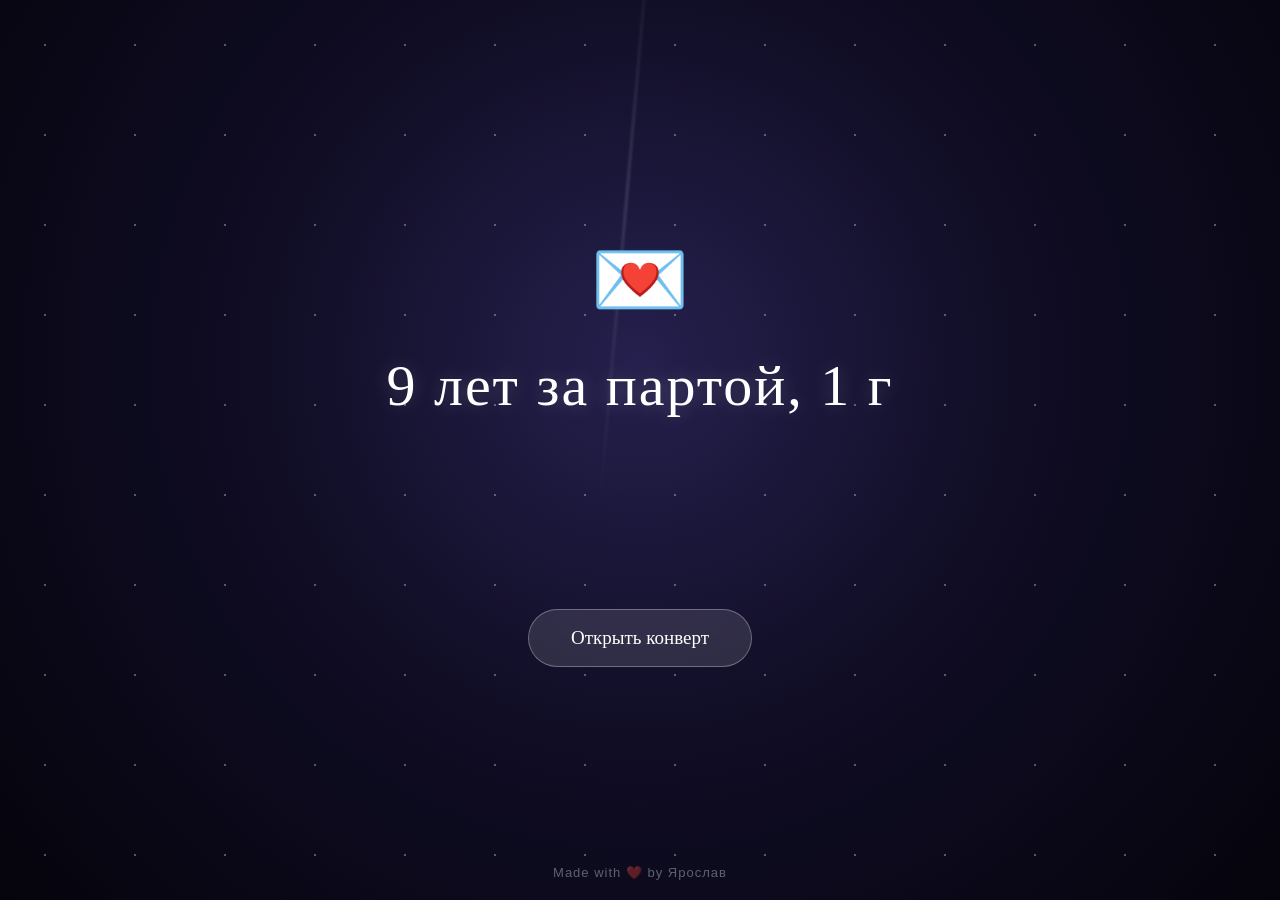
==== index.html @ 8a8424ed "Add files via upload" ====
<!DOCTYPE html>
<html lang="ru">

<head>

    <meta charset="UTF-8">

    <meta name="viewport"
          content="width=device-width, initial-scale=1.0">

    <title>9 лет за партой, 1 год в сердце ❤️</title>

    <link rel="stylesheet" href="style.css">

</head>


<body>

<audio id="music-1"></audio>
<audio id="music-2"></audio>



    <!-- ================================= -->
    <!-- СЦЕНА 1 — ВСТУПЛЕНИЕ -->
    <!-- ================================= -->

    <section
        id="scene-intro"
        class="scene scene-intro"
    >

        <div class="sky"></div>

        <div class="light-ray"></div>

        <div class="stars"></div>


        <div class="intro-content">

            <div class="envelope">
                💌
            </div>

            <h1 id="intro-title"></h1>

            <p id="intro-text"></p>

            <button
                id="open-button"
                class="main-button"
            >
                Открыть конверт
            </button>

        </div>


        <div class="signature">
            Made with ❤️ by Ярослав
        </div>

    </section>



    <!-- ================================= -->
    <!-- СЦЕНА 2 — ШКОЛА -->
    <!-- ================================= -->

    <section
        id="scene-school"
        class="scene scene-school hidden"
    >


        <!-- Школьные колокольчики -->

<div class="bell bell-1">
    🔔
</div>

<div class="bell bell-2">
    🔔
</div>

<div class="bell bell-3">
    🔔
</div>

<div class="bell bell-4">
    🔔
</div>


        <!-- Заголовок -->

        <div class="school-header">

            <div class="chapter">
                ГЛАВА 1
            </div>

            <h2>
                9 лет. Школьный вальс
            </h2>

            <p>
                Иногда самые важные истории
                начинаются совсем незаметно...
            </p>

        </div>


        <!-- Школьные иконки -->

        <div class="school-icons">

            <span class="school-icon">🏫</span>
            <span class="school-icon">🏫</span>
            <span class="school-icon">🏫</span>
            <span class="school-icon">🏫</span>
            <span class="school-icon">🏫</span>
            <span class="school-icon">🏫</span>
            <span class="school-icon">🏫</span>
            <span class="school-icon">🏫</span>
            <span class="school-icon">🏫</span>
            <span class="school-icon">🏫</span>

        </div>


        <!-- Карточка воспоминания -->

        <div class="memory-card">


            <!-- Заглушка фотографии -->

            <div class="photo-frame">

    <div class="photo-container">

        <!--
            Пока здесь тестовая картинка.
            Позже заменим её на вашу фотографию.
        -->

        <img
            id="school-photo"
            src="images/class.jpg"
            alt="Наше школьное фото"
        >

        <!-- Мягкая подсветка лица -->

        <div
            id="face-light"
            class="face-light"
        ></div>

        <!-- Затемнение краёв -->

        <div class="photo-vignette"></div>

    </div>

</div>


            <!-- Текст -->

            <div class="memory-text">

                <h3>
                    Наш школьный мир ❤️
                </h3>

                <p id="school-text"></p>

            </div>


        </div>


        <!-- Подсказка -->

        <div
            id="school-hint"
            class="school-hint"
        >

            Наведи курсор на 🏫

        </div>


        <!-- Кнопка -->

        <button
            id="school-next"
            class="school-button"
        >

            Продолжить →

        </button>


    </section>

<!-- ================================= -->
<!-- СЦЕНА 3 — РАССТОЯНИЕ -->
<!-- ================================= -->

<section
    id="scene-distance"
    class="scene scene-distance hidden"
>

    <!-- Звёздное небо -->

    <div class="distance-stars"></div>


    <!-- Заголовок -->

    <div class="distance-header">

        <div class="chapter">
            ГЛАВА 2
        </div>

        <h2>
            Расстояние
        </h2>

        <p>
            Иногда между двумя людьми —
            сотни километров.
        </p>

    </div>


    <!-- Карта -->

    <div
        id="distance-map"
        class="distance-map"
    >


        <!-- Линия между городами -->

        <div
            id="distance-line"
            class="distance-line"
        ></div>


        <!-- Сердце -->

        <div
            id="travel-heart"
            class="travel-heart"
        >
            ❤️
        </div>


        <!-- Город 1 -->

        <div
            id="city-kamensk"
            class="city-point city-one"
        >

            <div class="point">
                📍
            </div>

            <div class="city-name">
                Каменск-Уральский
            </div>

            <div class="city-label">
                Здесь я
            </div>

        </div>


        <!-- Город 2 -->

        <div
            id="city-ekb"
            class="city-point city-two"
        >

            <div class="point">
                📍
            </div>

            <div class="city-name">
                Екатеринбург
            </div>

            <div class="city-label">
                Здесь ты
            </div>

        </div>


        <!-- Подсказка -->

        <div
            id="distance-hint"
            class="distance-hint"
        >

            Проведи пальцем от меня к тебе ❤️

        </div>


    </div>


    <!-- Сообщение -->

    <div
        id="distance-message"
        class="distance-message"
    >

        <h3>
            Расстояние — это не пропасть.
        </h3>

        <p>
            Ты уехала в Екатеринбург,
            а я остался в Каменске.
            Между нами появились километры,
            но не появилось расстояния между сердцами.
        </p>

        <p>
            Ты уехала, а моё сердце
            осталось с тобой. ❤️
        </p>

    </div>


    <!-- Кнопка -->

    <button
        id="distance-next"
        class="distance-button"
    >

        Дальше →

    </button>


</section>
<!-- ================================= -->
<!-- СЦЕНА 4 — 1 ГОД СЧАСТЬЯ -->
<!-- ================================= -->

<section
    id="scene-year"
    class="scene scene-year hidden"
>

    <!-- Лепестки -->

    <div class="petals">

        <span>🌸</span>
        <span>🌸</span>
        <span>🌸</span>
        <span>🌸</span>
        <span>🌸</span>
        <span>🌸</span>
        <span>🌸</span>
        <span>🌸</span>
        <span>🌸</span>
        <span>🌸</span>

    </div>


    <!-- Заголовок -->

    <div class="year-header">

        <div class="chapter">
            ГЛАВА 3
        </div>

        <h2>
            1 год счастья
        </h2>

        <p>
            А теперь самое главное...
        </p>

    </div>


    <!-- Счётчик -->

    <div class="counter-container">

        <div
            id="day-counter"
            class="day-counter"
        >
            0
        </div>

        <div class="counter-label">
            дней вместе ❤️
        </div>

    </div>


    <!-- Карточка -->

    <div class="year-card">


        <!-- Фотография -->

        <div class="year-photo">

            <img
                id="year-photo"
                src="images/year.jpg"
                alt="Наше самое счастливое фото"
            >

            <div class="year-photo-glow"></div>

        </div>


        <!-- Текст -->

        <div class="year-text">

            <h3>
                Целых 365 дней ❤️
            </h3>

            <p id="year-message"></p>

        </div>

    </div>


    <!-- Видео -->

    <div
        id="video-container"
        class="video-container"
    >

        <video
            id="year-video"
            controls
            playsinline
        >

            <source
                src="images/video.mp4"
                type="video/mp4"
            >

            Твой браузер не поддерживает видео.

        </video>

        <p>
            Маленькое сообщение от меня ❤️
        </p>

    </div>


    <!-- Кнопка -->

    <button
        id="year-next"
        class="year-button"
    >

        У меня есть ещё кое-что... →

    </button>


</section>
<!-- ================================= -->
<!-- ФИНАЛ — БОЛЬШОЕ СЕРДЦЕ -->
<!-- ================================= -->

<section
    id="scene-final"
    class="scene scene-final hidden"
>

    <!-- Звёзды -->

    <div class="final-stars"></div>


    <!-- Маленькая точка -->

    <div
        id="heart-start"
        class="heart-start"
    ></div>


    <!-- Область сердца -->

    <div
        id="heart-container"
        class="heart-container"
    >

        <svg
            id="heart-svg"
            class="heart-svg"
            viewBox="0 0 500 450"
        >

            <!-- Контур -->

            <path
                id="heart-outline"
                d="M250 400
                   C220 370 70 270 70 150
                   C70 70 160 35 250 130
                   C340 35 430 70 430 150
                   C430 270 280 370 250 400 Z"
            />

            <!-- Заполнение -->

            <path
                id="heart-fill"
                d="M250 400
                   C220 370 70 270 70 150
                   C70 70 160 35 250 130
                   C340 35 430 70 430 150
                   C430 270 280 370 250 400 Z"
            />

        </svg>


        <!-- Блик -->

        <div class="heart-shine"></div>
        <div class="heart-final-glow"></div>

    </div>


    <!-- Частицы -->

    <div
        id="heart-particles"
        class="heart-particles"
    ></div>


    <!-- Финальный текст -->

    <div
        id="final-message"
        class="final-message"
    >

        <div class="final-years">

            9 лет в классе + 1 год в сердце

        </div>


        <h1>
            = 10 лет нашей истории
        </h1>


        <p>

            Но это только начало.

            <br><br>

            Ты — единственная,
            для кого я готов
            создавать целые миры.

        </p>


        <div class="final-love">

            С днём годовщины,
            моя девочка! ❤️

        </div>


        <p>

            Я очень сильно тебя люблю.
            <br>
            Скучаю.
            <br>
            И скоро мы будем вместе.
            <br>
            Навсегда.

        </p>


        <div class="final-signature">

            Твой Ярослав ❤️

        </div>

    </div>


    <!-- Секретная кнопка -->

    <button
        id="secret-button"
        class="secret-button"
    >

        Нажми на меня,
        если тоже скучаешь

    </button>


    <!-- Made with -->

    <div class="made-with">

        Made with ❤️ by Ярослав

    </div>
<!-- ================================= -->
<!-- СЕКРЕТНОЕ ОКНО -->
<!-- ================================= -->

<div
    id="secret-modal"
    class="secret-modal"
>

    <div class="secret-overlay"></div>


    <div class="secret-window">

        <!-- Кнопка закрытия -->

        <button
            id="secret-close"
            class="secret-close"
        >
            ×
        </button>


        <!-- Маленькое сердечко -->

        <div class="secret-heart">
            ❤️
        </div>


        <!-- Заголовок -->

        <h2>
            Ты действительно скучаешь? ❤️
        </h2>


        <!-- Текст -->

        <p>

            Я знаю, что иногда тяжело.

            <br><br>

            Но посмотри, сколько мы уже прошли.

            <br><br>

            Эта открытка — моё маленькое
            обещание тебе.

            <br><br>

            Где бы ты ни была,
            я всегда найду способ сказать тебе:

            <br>

            <strong>
                «Я тебя люблю».
            </strong>

        </p>


        <!-- QR -->

        <div class="qr-container">

            <div class="qr-placeholder">

                ❤️

                <span>
                    Здесь будет QR-код
                </span>

            </div>

        </div>


        <p class="qr-text">

            Наведи камеру на QR-код,
            и я буду рядом ❤️

        </p>


        <!-- Закрытие -->

        <button
            id="secret-close-bottom"
            class="secret-bottom-button"
        >

            Я тоже скучаю ❤️

        </button>

    </div>

</div>
</section>
<!-- ================================= -->
<!-- СЦЕНА — НАШ ГОД -->
<!-- ================================= -->

<section
    id="scene-memories"
    class="scene scene-memories hidden"
>


    <!-- Заголовок -->

    <div class="memories-header">

        <div class="chapter">
            НАША ИСТОРИЯ
        </div>

        <h2>
            12 месяцев вместе ❤️
        </h2>

        <p>
            Нажми на месяц,
            чтобы вспомнить его
        </p>

    </div>


    <!-- Месяцы -->

    <div
        id="months-grid"
        class="months-grid"
    >

        <button
            class="month-button"
            data-month="january"
        >
            Январь
        </button>

        <button
            class="month-button"
            data-month="february"
        >
            Февраль
        </button>

        <button
            class="month-button"
            data-month="march"
        >
            Март
        </button>

        <button
            class="month-button"
            data-month="april"
        >
            Апрель
        </button>

        <button
            class="month-button"
            data-month="may"
        >
            Май
        </button>

        <button
            class="month-button"
            data-month="june"
        >
            Июнь
        </button>

        <button
            class="month-button"
            data-month="july"
        >
            Июль
        </button>

        <button
            class="month-button"
            data-month="august"
        >
            Август
        </button>

        <button
            class="month-button"
            data-month="september"
        >
            Сентябрь
        </button>

        <button
            class="month-button"
            data-month="october"
        >
            Октябрь
        </button>

        <button
            class="month-button"
            data-month="november"
        >
            Ноябрь
        </button>

        <button
            class="month-button"
            data-month="december"
        >
            Декабрь
        </button>

    </div>


    <!-- Галерея -->

    <div
        id="memory-gallery"
        class="memory-gallery"
    >

        <div
            id="gallery-title"
            class="gallery-title"
        ></div>


        <div
            id="gallery-photos"
            class="gallery-photos"
        ></div>

    </div>


    <!-- Кнопка дальше -->

    <button
        id="memories-next"
        class="memories-next"
    >

        Я всё вспомнила ❤️ →

    </button>


</section>
<!-- ================================= -->
<!-- ПОЛНОЭКРАННЫЙ ПРОСМОТР ФОТО -->
<!-- ================================= -->

<div id="photo-modal" class="photo-modal">

    <div class="photo-modal-overlay"></div>

    <button
        id="photo-close"
        class="photo-close"
    >
        ×
    </button>

    <button
        id="photo-prev"
        class="photo-arrow photo-prev"
    >
        ‹
    </button>

    <div class="photo-viewer">

        <img
            id="modal-photo"
            src=""
            alt="Воспоминание"
        >

        <div
            id="photo-counter"
            class="photo-counter"
        >
        </div>

    </div>

    <button
        id="photo-next"
        class="photo-arrow photo-next"
    >
        ›
    </button>

</div>
<audio id="music-1" preload="auto"></audio>
<audio id="music-2" preload="auto"></audio>

<script src="script.js"></script>

</body>

</html>
---- style.css ----
/* =========================================
   ОСНОВНЫЕ НАСТРОЙКИ
========================================= */

* {
    margin: 0;
    padding: 0;
    box-sizing: border-box;
}


html,
body {
    width: 100%;
    height: 100%;
}


body {

    overflow: hidden;

    font-family:
        Georgia,
        "Times New Roman",
        serif;
}


/* =========================================
   ОБЩАЯ СЦЕНА
========================================= */

.scene {

    width: 100vw;
    height: 100vh;

    position: relative;

    overflow: hidden;
}


/* =========================================
   СКРЫТАЯ СЦЕНА
========================================= */

.hidden {

    display: none;
}


/* =========================================
   СЦЕНА 1
========================================= */

.scene-intro {

    background:
        radial-gradient(
            circle at 50% 40%,
            #25204d 0%,
            #100d25 45%,
            #05040c 100%
        );

    color: white;
}


/* =========================================
   ЗВЁЗДЫ
========================================= */

.stars {

    position: absolute;

    inset: 0;

    background-image:
        radial-gradient(
            circle,
            rgba(255,255,255,0.9) 1px,
            transparent 1px
        );

    background-size: 90px 90px;

    opacity: 0.35;

    animation:
        starsMove 20s linear infinite;
}


@keyframes starsMove {

    from {
        transform: translateY(0);
    }

    to {
        transform: translateY(90px);
    }

}


/* =========================================
   ЛУЧ
========================================= */

.light-ray {

    position: absolute;

    top: -30%;
    left: 50%;

    width: 3px;
    height: 70%;

    transform:
        translateX(-50%)
        rotate(5deg);

    background:
        linear-gradient(
            to bottom,
            transparent,
            rgba(255,255,255,0.5),
            transparent
        );

    filter: blur(1px);

    opacity: 0;

    animation:
        rayAppear 5s ease forwards;
}


@keyframes rayAppear {

    0% {

        opacity: 0;

        transform:
            translateX(-50%)
            rotate(5deg)
            translateY(-100px);
    }

    40% {

        opacity: 0.8;
    }

    100% {

        opacity: 0.25;

        transform:
            translateX(-50%)
            rotate(5deg)
            translateY(150px);
    }

}


/* =========================================
   ЦЕНТР СЦЕНЫ 1
========================================= */

.intro-content {

    position: absolute;

    top: 50%;
    left: 50%;

    transform:
        translate(-50%, -50%);

    width: min(850px, 90%);

    text-align: center;

    z-index: 10;
}


/* =========================================
   КОНВЕРТ
========================================= */

.envelope {

    font-size: 80px;

    margin-bottom: 25px;

    animation:
        envelopeFloat 3s ease-in-out infinite;
}


@keyframes envelopeFloat {

    0%,
    100% {

        transform:
            translateY(0);
    }

    50% {

        transform:
            translateY(-12px);
    }

}


/* =========================================
   ЗАГОЛОВОК
========================================= */

#intro-title {

    min-height: 60px;

    font-size:
        clamp(30px, 5vw, 58px);

    font-weight: normal;

    letter-spacing: 2px;

    text-shadow:
        0 0 20px
        rgba(255,255,255,0.2);
}


/* =========================================
   ТЕКСТ
========================================= */

#intro-text {

    min-height: 130px;

    margin:
        30px auto;

    max-width: 720px;

    font-size:
        clamp(17px, 2vw, 23px);

    line-height: 1.8;

    color:
        rgba(255,255,255,0.85);
}


/* =========================================
   ГЛАВНАЯ КНОПКА
========================================= */

.main-button {

    border: none;

    padding:
        17px 42px;

    border-radius:
        50px;

    background:
        rgba(255,255,255,0.12);

    color: white;

    font-family: inherit;

    font-size: 19px;

    cursor: pointer;

    border:
        1px solid
        rgba(255,255,255,0.3);

    backdrop-filter:
        blur(10px);

    transition:
        transform 0.3s ease,
        background 0.3s ease,
        box-shadow 0.3s ease;

    animation:
        buttonPulse
        2.5s
        ease-in-out
        infinite;
}


.main-button:hover {

    transform:
        scale(1.07);

    background:
        rgba(255,255,255,0.2);

    box-shadow:
        0 0 30px
        rgba(255,255,255,0.2);
}


@keyframes buttonPulse {

    0%,
    100% {

        box-shadow:
            0 0 0
            rgba(255,255,255,0);
    }

    50% {

        box-shadow:
            0 0 25px
            rgba(255,255,255,0.2);
    }

}


/* =========================================
   ПОДПИСЬ
========================================= */

.signature {

    position: absolute;

    bottom: 20px;
    left: 50%;

    transform:
        translateX(-50%);

    color:
        rgba(255,255,255,0.35);

    font-family: Arial, sans-serif;

    font-size: 13px;

    letter-spacing: 1px;

    z-index: 20;
}


/* =========================================
   СЦЕНА 2 — ШКОЛА
========================================= */

.scene-school {

    background:

        linear-gradient(
            135deg,
            #dff3ff,
            #b8ddf2
        );

    color:
        #26394d;
}


/* =========================================
   ЗАГОЛОВОК ШКОЛЫ
========================================= */

.school-header {

    position: absolute;

    top: 7%;

    left: 50%;

    transform:
        translateX(-50%);

    width: 90%;

    text-align: center;

    z-index: 10;
}


.chapter {

    font-family: Arial, sans-serif;

    font-size: 13px;

    letter-spacing: 4px;

    color:
        rgba(38,57,77,0.55);

    margin-bottom: 12px;
}


.school-header h2 {

    font-size:
        clamp(32px, 5vw, 55px);

    font-weight: normal;

    margin-bottom: 15px;
}


.school-header p {

    font-size: 18px;

    opacity: 0.7;
}


/* =========================================
   ШКОЛЬНЫЕ КОЛОКОЛЬЧИКИ
========================================= */

.bell {

    position: absolute;

    font-size: 38px;

    opacity: 0.65;

    pointer-events: none;

    z-index: 3;

    filter:
        drop-shadow(
            0 5px 5px
            rgba(0,0,0,0.15)
        );
}


.bell-1 {

    top: 18%;
    left: 8%;

    animation:
        bellSwing1
        3.5s
        ease-in-out
        infinite;
}


.bell-2 {

    top: 25%;
    right: 12%;

    font-size: 30px;

    animation:
        bellSwing2
        4s
        ease-in-out
        infinite;
}


.bell-3 {

    bottom: 18%;
    left: 15%;

    font-size: 28px;

    animation:
        bellSwing1
        4.5s
        ease-in-out
        infinite;
}


.bell-4 {

    bottom: 25%;
    right: 18%;

    font-size: 35px;

    animation:
        bellSwing2
        3.8s
        ease-in-out
        infinite;
}


@keyframes bellSwing1 {

    0%,
    100% {

        transform:
            rotate(-8deg);
    }

    50% {

        transform:
            rotate(8deg);
    }
}


@keyframes bellSwing2 {

    0%,
    100% {

        transform:
            rotate(8deg);
    }

    50% {

        transform:
            rotate(-8deg);
    }
}


/* Первый колокольчик */

.bell-1 {

    top: 18%;
    left: 8%;

    animation:
        bellSwing1
        3.5s
        ease-in-out
        infinite;
}


/* Второй */

.bell-2 {

    top: 25%;
    right: 12%;

    font-size: 30px;

    animation:
        bellSwing2
        4s
        ease-in-out
        infinite;
}


/* Третий */

.bell-3 {

    bottom: 18%;
    left: 15%;

    font-size: 28px;

    animation:
        bellSwing1
        4.5s
        ease-in-out
        infinite;
}


/* Четвёртый */

.bell-4 {

    bottom: 25%;
    right: 18%;

    font-size: 35px;

    animation:
        bellSwing2
        3.8s
        ease-in-out
        infinite;
}


/* Покачивание */

@keyframes bellSwing1 {

    0%,
    100% {

        transform:
            rotate(-8deg);
    }

    50% {

        transform:
            rotate(8deg);
    }

}


@keyframes bellSwing2 {

    0%,
    100% {

        transform:
            rotate(8deg);
    }

    50% {

        transform:
            rotate(-8deg);
    }

}


/* =========================================
   ШКОЛЬНЫЕ ИКОНКИ
========================================= */

.school-icons {

    position: absolute;

    inset: 0;

    z-index: 2;
}


.school-icon {

    position: absolute;

    font-size: 35px;

    cursor: pointer;

    user-select: none;

    transition:
        transform 0.5s ease,
        opacity 0.5s ease;

    filter:
        drop-shadow(
            0 5px 5px
            rgba(0,0,0,0.15)
        );
}


/* Позиции иконок */

.school-icon:nth-child(1) {

    top: 25%;
    left: 8%;
}


.school-icon:nth-child(2) {

    top: 35%;
    left: 20%;
}


.school-icon:nth-child(3) {

    top: 22%;
    left: 35%;
}


.school-icon:nth-child(4) {

    top: 40%;
    left: 80%;
}


.school-icon:nth-child(5) {

    top: 30%;
    left: 90%;
}


.school-icon:nth-child(6) {

    top: 65%;
    left: 10%;
}


.school-icon:nth-child(7) {

    top: 75%;
    left: 25%;
}


.school-icon:nth-child(8) {

    top: 70%;
    left: 75%;
}


.school-icon:nth-child(9) {

    top: 60%;
    left: 88%;
}


.school-icon:nth-child(10) {

    top: 80%;
    left: 55%;
}


/* =========================================
   КАРТОЧКА
========================================= */

.memory-card {

    position: absolute;

    top: 50%;
    left: 50%;

    transform:
        translate(-50%, -50%);

    width: min(850px, 90%);

    min-height: 300px;

    display: flex;

    gap: 35px;

    align-items: center;

    padding: 30px;

    border-radius: 25px;

    background:
        rgba(255,255,255,0.72);

    box-shadow:
        0 20px 60px
        rgba(30,70,100,0.18);

    backdrop-filter:
        blur(10px);

    z-index: 5;

    opacity: 0;

    transform:
        translate(-50%, -45%)
        scale(0.95);

    transition:
        opacity 1s ease,
        transform 1s ease;
}


.memory-card.visible {

    opacity: 1;

    transform:
        translate(-50%, -50%)
        scale(1);
}


/* =========================================
   ФОТОГРАФИЯ
========================================= */

.photo-frame {

    width: 45%;

    min-height: 280px;

    border-radius: 18px;

    overflow: hidden;

    box-shadow:
        0 15px 40px
        rgba(0,0,0,0.18);

    background: #c5dce9;
}


/* Контейнер фотографии */

.photo-container {

    width: 100%;

    height: 280px;

    position: relative;

    overflow: hidden;
}


/* =========================================
   САМО ФОТО
========================================= */

#school-photo {

    width: 100%;

    height: 100%;

    object-fit: cover;

    display: block;

    /*
       В начале фотография размыта
       и немного увеличена.
    */

    opacity: 0;

    filter:
        blur(18px);

    transform:
        scale(1.08);

    transition:
        opacity 1.8s ease,
        filter 2s ease,
        transform 2s ease;
}


/*
    Когда появляется класс "photo-visible",
    фотография становится нормальной.
*/

#school-photo.photo-visible {

    opacity: 1;

    filter:
        blur(0);

    transform:
        scale(1);
}


/* =========================================
   ПОДСВЕТКА ЛИЦА
========================================= */

.face-light {

    position: absolute;

    /*
        Эти координаты потом
        настроим конкретно под её лицо.
    */

    left: 50%;

    top: 40%;

    width: 110px;

    height: 110px;

    transform:
        translate(-50%, -50%);

    border-radius: 50%;

    background:
        radial-gradient(
            circle,
            rgba(255,255,255,0.75) 0%,
            rgba(255,235,190,0.35) 35%,
            rgba(255,255,255,0) 70%
        );

    filter:
        blur(8px);

    opacity: 0;

    pointer-events: none;

    z-index: 3;

    transition:
        opacity 1.5s ease;

    animation:
        faceGlow 2.8s
        ease-in-out
        infinite;
}


/*
    Когда фотография открылась —
    включаем подсветку.
*/

.face-light.visible {

    opacity: 1;
}


@keyframes faceGlow {

    0%,
    100% {

        transform:
            translate(-50%, -50%)
            scale(0.9);
    }

    50% {

        transform:
            translate(-50%, -50%)
            scale(1.08);
    }

}


/* =========================================
   ЗАТЕМНЕНИЕ КРАЁВ
========================================= */

.photo-vignette {

    position: absolute;

    inset: 0;

    z-index: 4;

    pointer-events: none;

    background:
        radial-gradient(
            ellipse at center,
            transparent 45%,
            rgba(20,35,45,0.25) 100%
        );
}

/* =========================================
   ТЕКСТ ВОСПОМИНАНИЯ
========================================= */

.memory-text {

    flex: 1;

    text-align: left;
}


.memory-text h3 {

    font-size: 30px;

    margin-bottom: 20px;

    color:
        #314b63;
}


.memory-text p {

    font-size: 19px;

    line-height: 1.7;

    color:
        #526b7e;
}


/* =========================================
   ПОДСКАЗКА
========================================= */

.school-hint {

    position: absolute;

    bottom: 85px;

    left: 50%;

    transform:
        translateX(-50%);

    font-family: Arial, sans-serif;

    font-size: 14px;

    color:
        rgba(38,57,77,0.55);

    z-index: 10;

    transition:
        opacity 0.5s ease;
}


/* =========================================
   КНОПКА ШКОЛЫ
========================================= */

.school-button {

    position: absolute;

    bottom: 25px;

    right: 35px;

    padding:
        13px 28px;

    border: none;

    border-radius: 30px;

    background:
        #526f86;

    color: white;

    font-family: inherit;

    font-size: 17px;

    cursor: pointer;

    z-index: 20;

    transition:
        transform 0.3s ease,
        box-shadow 0.3s ease;
}


.school-button:hover {

    transform:
        translateY(-3px);

    box-shadow:
        0 8px 20px
        rgba(0,0,0,0.2);
}


/* =========================================
   АДАПТАЦИЯ ТЕЛЕФОНА
========================================= */

@media (max-width: 700px) {


    /* =====================================
       ОБЩИЕ НАСТРОЙКИ
    ===================================== */

    .scene {
        min-height: 100dvh;
    }


    /* =====================================
       СЦЕНА 1
    ===================================== */

    .intro-content {

        width: 88%;

        top: 48%;
    }


    .envelope {

        font-size: 60px;

        margin-bottom: 15px;
    }


    #intro-title {

        font-size: 31px;

        line-height: 1.25;

        letter-spacing: 1px;
    }


    #intro-text {

        margin: 20px auto;

        font-size: 16px;

        line-height: 1.6;

        min-height: 150px;
    }


    .main-button {

        min-height: 52px;

        padding:
            14px 28px;

        font-size: 17px;
    }


    .signature {

        bottom: 12px;

        font-size: 10px;

        white-space: nowrap;
    }


    /* =====================================
       СЦЕНА 2
    ===================================== */

    .school-header {

        top: 5%;

        width: 90%;
    }


    .chapter {

        font-size: 11px;

        letter-spacing: 3px;

        margin-bottom: 8px;
    }


    .school-header h2 {

        font-size: 32px;

        line-height: 1.15;

        margin-bottom: 10px;
    }


    .school-header p {

        font-size: 14px;

        line-height: 1.4;
    }


    /* =====================================
       ШКОЛЬНЫЕ ИКОНКИ
    ===================================== */

    .school-icon {

        font-size: 27px;

        /*
           Увеличиваем область,
           по которой удобно нажимать.
        */

        padding: 8px;

        margin: -8px;
    }


    /* =====================================
       КАРТОЧКА
    ===================================== */

    .memory-card {

        top: 53%;

        width: 88%;

        min-height: auto;

        max-height: 61vh;

        overflow-y: auto;

        display: flex;

        flex-direction: column;

        gap: 18px;

        padding: 18px;

        border-radius: 22px;
    }


    /* =====================================
       ФОТО
    ===================================== */

    .photo-frame {

        width: 100%;

        min-height: 180px;

        flex-shrink: 0;

        border-radius: 15px;
    }


    .photo-container {

        height: 180px;
    }


    /* =====================================
       ТЕКСТ
    ===================================== */

    .memory-text {

        width: 100%;

        text-align: center;
    }


    .memory-text h3 {

        font-size: 23px;

        margin-bottom: 10px;
    }


    .memory-text p {

        font-size: 15px;

        line-height: 1.55;
    }


    /* =====================================
       ПОДСКАЗКА
    ===================================== */

    .school-hint {

        bottom: 70px;

        font-size: 12px;

        width: 90%;

        text-align: center;
    }


    /* =====================================
       КНОПКА
    ===================================== */

    .school-button {

        bottom: 15px;

        left: 50%;

        right: auto;

        transform:
            translateX(-50%);

        padding:
            12px 25px;

        min-height: 46px;

        font-size: 16px;

        white-space: nowrap;
    }


    /* =====================================
       КОЛОКОЛЬЧИКИ
    ===================================== */

    .bell {

        font-size: 28px;
    }


    .bell-1 {

        top: 22%;
        left: 4%;
    }


    .bell-2 {

        top: 20%;
        right: 5%;
    }


    .bell-3 {

        bottom: 17%;
        left: 5%;
    }


    .bell-4 {

        bottom: 20%;
        right: 7%;
    }

}
 /* =========================================
    СЦЕНА 3 — РАССТОЯНИЕ
 ========================================= */

.scene-distance {

    background:
        radial-gradient(
            circle at 50% 45%,
            #182d58,
            #081328 65%,
            #030711
        );

    color: white;

    touch-action: none;
}


/* =========================================
   ЗВЁЗДЫ
========================================= */

.distance-stars {

    position: absolute;

    inset: 0;

    background-image:

        radial-gradient(
            circle,
            rgba(255,255,255,0.8) 1px,
            transparent 1px
        );

    background-size:
        100px 100px;

    opacity: 0.35;

    animation:
        distanceStars
        25s
        linear
        infinite;
}


@keyframes distanceStars {

    from {

        transform:
            translateY(0);
    }

    to {

        transform:
            translateY(100px);
    }

}


/* =========================================
   ЗАГОЛОВОК
========================================= */

.distance-header {

    position: absolute;

    top: 7%;

    left: 50%;

    transform:
        translateX(-50%);

    width: 90%;

    text-align: center;

    z-index: 10;
}


.distance-header .chapter {

    color:
        rgba(255,255,255,0.45);
}


.distance-header h2 {

    font-size:
        clamp(38px, 6vw, 65px);

    font-weight: normal;

    margin-bottom: 12px;

    text-shadow:
        0 0 30px
        rgba(100,170,255,0.3);
}


.distance-header p {

    font-size: 18px;

    color:
        rgba(255,255,255,0.65);
}


/* =========================================
   КАРТА
========================================= */

.distance-map {

    position: absolute;

    top: 30%;

    left: 50%;

    transform:
        translateX(-50%);

    width: min(900px, 90%);

    height: 38%;

    z-index: 5;

    touch-action: none;
}


/* =========================================
   ТОЧКИ ГОРОДОВ
========================================= */

.city-point {

    position: absolute;

    z-index: 10;

    text-align: center;

    cursor: pointer;

}


.city-one {

    left: 5%;

    top: 50%;

    transform:
        translateY(-50%);
}


.city-two {

    right: 5%;

    top: 50%;

    transform:
        translateY(-50%);
}


/* =========================================
   ТОЧКА
========================================= */

.point {

    width: 60px;

    height: 60px;

    display: flex;

    justify-content: center;

    align-items: center;

    margin: auto;

    font-size: 38px;

    border-radius: 50%;

    background:
        rgba(90,160,255,0.12);

    box-shadow:
        0 0 25px
        rgba(90,160,255,0.5);

    animation:
        pointPulse
        2s
        ease-in-out
        infinite;
}


@keyframes pointPulse {

    0%,
    100% {

        box-shadow:
            0 0 15px
            rgba(90,160,255,0.3);
    }

    50% {

        box-shadow:
            0 0 35px
            rgba(90,160,255,0.8);
    }

}


/* =========================================
   НАЗВАНИЕ ГОРОДА
========================================= */

.city-name {

    margin-top: 10px;

    font-size: 18px;

    font-weight: bold;

    white-space: nowrap;
}


.city-label {

    margin-top: 4px;

    font-size: 13px;

    color:
        rgba(255,255,255,0.5);
}


/* =========================================
   ЛИНИЯ
========================================= */

.distance-line {

    position: absolute;

    left: 12%;

    right: 12%;

    top: 50%;

    height: 3px;

    transform:
        translateY(-50%);

    background:
        linear-gradient(
            90deg,
            rgba(90,160,255,0),
            rgba(90,160,255,0.8),
            rgba(255,130,190,0.8),
            rgba(90,160,255,0)
        );

    box-shadow:
        0 0 15px
        rgba(100,170,255,0.8);

    transform-origin: left;

    scale: 0 1;

    transition:
        scale 2s
        cubic-bezier(.2,.8,.2,1);

    border-radius: 10px;
}


.distance-line.active {

    scale: 1 1;
}


/* =========================================
   СЕРДЦЕ
========================================= */

.travel-heart {

    position: absolute;

    top: 50%;

    left: 12%;

    font-size: 30px;

    transform:
        translate(-50%, -50%)
        scale(0);

    opacity: 0;

    z-index: 20;

    filter:
        drop-shadow(
            0 0 12px
            rgba(255,100,150,0.9)
        );
}


.travel-heart.active {

    animation:
        heartTravel
        2.5s
        ease-in-out
        forwards;
}


@keyframes heartTravel {

    0% {

        left: 12%;

        opacity: 0;

        transform:
            translate(-50%, -50%)
            scale(0.4);
    }

    10% {

        opacity: 1;

        transform:
            translate(-50%, -50%)
            scale(1.2);
    }

    50% {

        transform:
            translate(-50%, -50%)
            scale(1);
    }

    90% {

        opacity: 1;
    }

    100% {

        left: 88%;

        opacity: 0;

        transform:
            translate(-50%, -50%)
            scale(1.3);
    }

}


/* =========================================
   ПОДСКАЗКА
========================================= */

.distance-hint {

    position: absolute;

    left: 50%;

    bottom: 5%;

    transform:
        translateX(-50%);

    color:
        rgba(255,255,255,0.55);

    font-size: 15px;

    text-align: center;

    transition:
        opacity 0.5s ease;
}


/* =========================================
   СООБЩЕНИЕ
========================================= */

.distance-message {

    position: absolute;

    left: 50%;

    bottom: 7%;

    transform:
        translateX(-50%)
        translateY(30px);

    width: min(650px, 88%);

    text-align: center;

    opacity: 0;

    pointer-events: none;

    transition:
        opacity 1s ease,
        transform 1s ease;

    z-index: 15;
}


.distance-message.visible {

    opacity: 1;

    transform:
        translateX(-50%)
        translateY(0);
}


.distance-message h3 {

    font-size: 28px;

    font-weight: normal;

    margin-bottom: 15px;

    text-shadow:
        0 0 20px
        rgba(255,150,200,0.3);
}


.distance-message p {

    font-size: 16px;

    line-height: 1.7;

    color:
        rgba(255,255,255,0.75);

    margin-bottom: 10px;
}


/* =========================================
   КНОПКА
========================================= */

.distance-button {

    position: absolute;

    bottom: 25px;

    right: 35px;

    padding:
        13px 28px;

    border: none;

    border-radius: 30px;

    background:
        rgba(255,255,255,0.12);

    border:
        1px solid
        rgba(255,255,255,0.25);

    color: white;

    font-family: inherit;

    font-size: 17px;

    cursor: pointer;

    z-index: 30;

    backdrop-filter:
        blur(10px);

    transition:
        transform 0.3s ease,
        background 0.3s ease;
}


.distance-button:hover {

    transform:
        translateY(-3px);

    background:
        rgba(255,255,255,0.2);
}


/* =========================================
   МОБИЛЬНАЯ ВЕРСИЯ
========================================= */

@media (max-width: 700px) {

    .distance-header {

        top: 5%;
    }


    .distance-header h2 {

        font-size: 38px;
    }


    .distance-header p {

        font-size: 14px;

        line-height: 1.4;
    }


    .distance-map {

        top: 31%;

        width: 94%;

        height: 35%;
    }


    .city-one {

        left: 0;
    }


    .city-two {

        right: 0;
    }


    .point {

        width: 50px;

        height: 50px;

        font-size: 30px;
    }


    .city-name {

        font-size: 14px;
    }


    .city-label {

        font-size: 11px;
    }


    .distance-line {

        left: 18%;

        right: 18%;
    }


    .travel-heart {

        font-size: 25px;
    }


    .distance-message {

        bottom: 12%;

        width: 88%;
    }


    .distance-message h3 {

        font-size: 22px;
    }


    .distance-message p {

        font-size: 14px;

        line-height: 1.55;
    }


    .distance-button {

        left: 50%;

        right: auto;

        bottom: 15px;

        transform:
            translateX(-50%);

        min-height: 46px;

        white-space: nowrap;
    }

}
/* =========================================
   СЦЕНА 4 — 1 ГОД СЧАСТЬЯ
========================================= */

.scene-year {

    background:

        radial-gradient(
            circle at 50% 40%,
            #ffeef5,
            #ffdce9 55%,
            #f7c7da
        );

    color:
        #633d4d;

    overflow: hidden;
}


/* =========================================
   ЛЕПЕСТКИ
========================================= */

.petals {

    position: absolute;

    inset: 0;

    pointer-events: none;

    z-index: 1;
}


.petals span {

    position: absolute;

    top: -50px;

    font-size: 25px;

    opacity: 0.65;

    animation:
        petalFall
        linear
        infinite;
}


/* Разные положения */

.petals span:nth-child(1) {

    left: 5%;

    animation-duration: 8s;

    animation-delay: 0s;
}


.petals span:nth-child(2) {

    left: 15%;

    animation-duration: 11s;

    animation-delay: 2s;
}


.petals span:nth-child(3) {

    left: 25%;

    animation-duration: 9s;

    animation-delay: 4s;
}


.petals span:nth-child(4) {

    left: 35%;

    animation-duration: 12s;

    animation-delay: 1s;
}


.petals span:nth-child(5) {

    left: 48%;

    animation-duration: 10s;

    animation-delay: 3s;
}


.petals span:nth-child(6) {

    left: 60%;

    animation-duration: 9s;

    animation-delay: 5s;
}


.petals span:nth-child(7) {

    left: 70%;

    animation-duration: 13s;

    animation-delay: 0s;
}


.petals span:nth-child(8) {

    left: 80%;

    animation-duration: 10s;

    animation-delay: 2s;
}


.petals span:nth-child(9) {

    left: 90%;

    animation-duration: 12s;

    animation-delay: 4s;
}


.petals span:nth-child(10) {

    left: 55%;

    animation-duration: 14s;

    animation-delay: 6s;
}


@keyframes petalFall {

    0% {

        transform:
            translateY(-50px)
            translateX(0)
            rotate(0deg);

        opacity: 0;
    }

    10% {

        opacity: 0.65;
    }

    50% {

        transform:
            translateY(50vh)
            translateX(80px)
            rotate(180deg);
    }

    100% {

        transform:
            translateY(110vh)
            translateX(-70px)
            rotate(360deg);

        opacity: 0;
    }

}


/* =========================================
   ЗАГОЛОВОК
========================================= */

.year-header {

    position: absolute;

    top: 6%;

    left: 50%;

    transform:
        translateX(-50%);

    text-align: center;

    width: 90%;

    z-index: 10;
}


.year-header .chapter {

    color:
        rgba(99,61,77,0.55);
}


.year-header h2 {

    font-size:
        clamp(38px, 6vw, 65px);

    font-weight: normal;

    margin-bottom: 10px;
}


.year-header p {

    font-size: 18px;

    opacity: 0.7;
}


/* =========================================
   СЧЁТЧИК
========================================= */

.counter-container {
    position: absolute;

    top: 22%;

    left: 50%;

    transform: translateX(-50%);

    text-align: center;

    z-index: 10;
}

.day-counter {

    font-family:
        Arial,
        sans-serif;

    font-size:
        clamp(70px, 10vw, 120px);

    font-weight: 200;

    line-height: 1;

    color:
        #b34e72;

    text-shadow:
        0 5px 20px
        rgba(179,78,114,0.2);
}


.counter-label {

    margin-top: 10px;

    font-size: 18px;

    letter-spacing: 2px;

    color:
        rgba(99,61,77,0.7);
}


/* =========================================
   КАРТОЧКА
========================================= */

.year-card {

    position: absolute;

    top: 60%;

    left: 50%;

    transform:
        translate(-50%, -50%)
        scale(0.95);

    width:
        min(850px, 90%);

    display: flex;

    align-items: center;

    gap: 30px;

    padding: 25px;

    border-radius: 25px;

    background:
        rgba(255,255,255,0.55);

    box-shadow:
        0 20px 60px
        rgba(120,50,80,0.15);

    backdrop-filter:
        blur(12px);

    z-index: 5;

    opacity: 0;

    transition:
        opacity 1s ease,
        transform 1s ease;
}


.year-card.visible {

    opacity: 1;

    transform:
        translate(-50%, -50%)
        scale(1);
}


/* =========================================
   ФОТО
========================================= */

.year-photo {

    width: 45%;

    height: 260px;

    position: relative;

    overflow: hidden;

    border-radius: 20px;

    box-shadow:
        0 10px 35px
        rgba(100,40,70,0.2);
}


#year-photo {

    width: 100%;

    height: 100%;

    object-fit: cover;

    opacity: 0;

    filter:
        blur(15px);

    transform:
        scale(1.08);

    transition:
        opacity 1.5s ease,
        filter 2s ease,
        transform 2s ease;
}


#year-photo.visible {

    opacity: 1;

    filter:
        blur(0);

    transform:
        scale(1);
}


/* =========================================
   СВЕЧЕНИЕ
========================================= */

.year-photo-glow {

    position: absolute;

    inset: 0;

    background:
        radial-gradient(
            circle at 50% 45%,
            rgba(255,220,235,0.3),
            transparent 55%
        );

    pointer-events: none;

    animation:
        photoGlow
        3s
        ease-in-out
        infinite;
}


@keyframes photoGlow {

    0%,
    100% {

        opacity: 0.5;
    }

    50% {

        opacity: 1;
    }

}


/* =========================================
   ТЕКСТ
========================================= */

.year-text {

    flex: 1;
}


.year-text h3 {

    font-size: 30px;

    font-weight: normal;

    margin-bottom: 15px;
}


.year-text p {

    font-size: 17px;

    line-height: 1.7;

    color:
        #745362;
}


/* =========================================
   ВИДЕО
========================================= */

.video-container {

    position: absolute;

    right: 5%;

    bottom: 8%;

    width: 190px;

    text-align: center;

    z-index: 15;

    opacity: 0;

    transform:
        translateY(20px);

    transition:
        opacity 1s ease,
        transform 1s ease;
}


.video-container.visible {

    opacity: 1;

    transform:
        translateY(0);
}


#year-video {

    width: 190px;

    height: 110px;

    object-fit: cover;

    border-radius: 15px;

    box-shadow:
        0 10px 30px
        rgba(100,40,70,0.2);
}


.video-container p {

    margin-top: 7px;

    font-size: 11px;

    color:
        rgba(99,61,77,0.65);
}


/* =========================================
   КНОПКА
========================================= */

.year-button {

    position: absolute;

    right: 30px;

    bottom: 25px;

    padding:
        14px 28px;

    border: none;

    border-radius: 30px;

    background:
        #b34e72;

    color: white;

    font-family: inherit;

    font-size: 16px;

    cursor: pointer;

    z-index: 30;

    transition:
        transform 0.3s ease,
        box-shadow 0.3s ease;
}


.year-button:hover {

    transform:
        translateY(-3px);

    box-shadow:
        0 8px 25px
        rgba(179,78,114,0.3);
}


/* =========================================
   МОБИЛЬНАЯ ВЕРСИЯ
========================================= */

@media (max-width: 700px) {

    .year-header {

        top: 5%;
    }


    .year-header h2 {

        font-size: 37px;
    }


    .year-header p {

        font-size: 14px;
    }


    .counter-container {

        top: 19%;
    }


    .day-counter {

        font-size: 75px;
    }


    .counter-label {

        font-size: 14px;
    }


    .year-card {

    position: absolute;

    top: 60%;

    left: 50%;

    transform:
        translate(-50%, -50%);

    width: 88%;

    flex-direction: column;

    gap: 15px;

    padding: 18px;

    max-height: 50vh;

    overflow-y: auto;
}


    .year-photo {

        width: 100%;

        height: 170px;

        flex-shrink: 0;
    }


    .year-text {

        text-align: center;
    }


    .year-text h3 {

        font-size: 23px;
    }


    .year-text p {

        font-size: 14px;

        line-height: 1.55;
    }


    .video-container {

        display: none;
    }


    .year-button {

        left: 50%;

        right: auto;

        bottom: 15px;

        transform:
            translateX(-50%);

        min-height: 46px;

        white-space: nowrap;

        font-size: 14px;
    }

}
/* =========================================
   ФИНАЛ — БОЛЬШОЕ СЕРДЦЕ
========================================= */

.scene-final {

    background:

        radial-gradient(
            circle at center,
            #241337,
            #0b0614 70%,
            #030207
        );

    color: white;

    overflow: hidden;
}


/* =========================================
   ЗВЁЗДЫ
========================================= */

.final-stars {

    position: absolute;

    inset: 0;

    background-image:

        radial-gradient(
            circle,
            rgba(255,255,255,0.8) 1px,
            transparent 1px
        );

    background-size:
        90px 90px;

    opacity: 0.35;

    animation:
        finalStars
        30s
        linear
        infinite;
}


@keyframes finalStars {

    from {

        transform:
            translateY(0);
    }

    to {

        transform:
            translateY(90px);
    }

}


/* =========================================
   ТОЧКА
========================================= */

.heart-start {

    position: absolute;

    top: 50%;

    left: 50%;

    width: 8px;

    height: 8px;

    border-radius: 50%;

    background: white;

    box-shadow:
        0 0 20px
        white;

    transform:
        translate(-50%, -50%)
        scale(0);

    z-index: 20;
}


.heart-start.visible {

    animation:
        heartStart
        1.5s
        ease-out
        forwards;
}


@keyframes heartStart {

    0% {

        transform:
            translate(-50%, -50%)
            scale(0);

        opacity: 0;
    }

    30% {

        transform:
            translate(-50%, -50%)
            scale(1);

        opacity: 1;
    }

    100% {

        transform:
            translate(-50%, -50%)
            scale(2);

        opacity: 0;
    }

}


/* =========================================
   СЕРДЦЕ
========================================= */

.heart-container {

    position: absolute;

    top: 50%;

    left: 50%;

    width: min(500px, 80vw);

    transform:
        translate(-50%, -50%)
        scale(0.5);

    opacity: 0;

    transition:
        opacity 1s ease,
        transform 1.5s cubic-bezier(.2,.8,.2,1);

    z-index: 10;
}


.heart-container.visible {

    opacity: 1;

    transform:
        translate(-50%, -50%)
        scale(1);
}


.heart-svg {

    width: 100%;

    height: auto;

    overflow: visible;
}


/* =========================================
   КОНТУР
========================================= */

#heart-outline {

    fill: none;

    stroke:
        #ff668f;

    stroke-width: 5;

    stroke-linecap: round;

    stroke-linejoin: round;

    filter:
        drop-shadow(
            0 0 10px
            rgba(255,80,130,0.8)
        );

}


/* =========================================
   ЗАПОЛНЕНИЕ
========================================= */

#heart-fill {

    fill:
        rgba(255,70,120,0.8);

    stroke: none;

    opacity: 0;

    filter:
        drop-shadow(
            0 0 30px
            rgba(255,50,120,0.8)
        );

    transition:
        opacity 1.5s ease;
}


#heart-fill.visible {

    opacity: 1;
}


/* =========================================
   ПУЛЬСАЦИЯ
========================================= */

.heart-container.pulse {

    animation:
        heartPulse
        1.5s
        ease-in-out
        infinite;
}


@keyframes heartPulse {

    0%,
    100% {

        transform:
            translate(-50%, -50%)
            scale(1);
    }

    50% {

        transform:
            translate(-50%, -50%)
            scale(1.06);
    }

}


/* =========================================
   БЛИК
========================================= */

.heart-shine {

    position: absolute;

    top: 20%;

    left: 22%;

    width: 25%;

    height: 12%;

    border-radius: 50%;

    background:
        rgba(255,255,255,0.45);

    filter:
        blur(12px);

    transform:
        rotate(-35deg);

    opacity: 0;

    transition:
        opacity 1s ease;
}


.heart-container.glow
.heart-shine {

    opacity: 1;
}


/* =========================================
   ФИНАЛЬНЫЙ ТЕКСТ
========================================= */

.final-message {

    position: absolute;

    left: 50%;

    bottom: 8%;

    transform:
        translateX(-50%)
        translateY(30px);

    width: min(700px, 90%);

    text-align: center;

    opacity: 0;

    transition:
        opacity 1.5s ease,
        transform 1.5s ease;

    z-index: 30;

    text-shadow:
        0 2px 15px
        rgba(0,0,0,0.4);
}


.final-message.visible {

    opacity: 1;

    transform:
        translateX(-50%)
        translateY(0);
}


.final-years {

    font-size: 18px;

    letter-spacing: 2px;

    opacity: 0.8;

    margin-bottom: 8px;
}


.final-message h1 {

    font-size:
        clamp(30px, 5vw, 48px);

    font-weight: normal;

    margin:
        0 0 20px;
}


.final-message p {

    font-size: 16px;

    line-height: 1.7;

    color:
        rgba(255,255,255,0.75);
}


.final-love {

    margin:
        25px 0;

    font-size: 24px;

    color:
        #ff9bb6;
}


/* =========================================
   ПОДПИСЬ
========================================= */

.final-signature {

    margin-top: 20px;

    font-size: 18px;

    font-style: italic;

    color:
        rgba(255,255,255,0.75);
}


/* =========================================
   СЕКРЕТНАЯ КНОПКА
========================================= */

.secret-button {

    position: absolute;

    bottom: 18px;

    left: 18px;

    border: none;

    background: transparent;

    color:
        rgba(255,255,255,0.15);

    font-family: inherit;

    font-size: 10px;

    cursor: pointer;

    transition:
        color 0.3s ease;

    z-index: 50;
}


.secret-button:hover {

    color:
        rgba(255,255,255,0.5);
}


/* =========================================
   MADE WITH
========================================= */

.made-with {

    position: absolute;

    right: 20px;

    bottom: 18px;

    font-size: 10px;

    color:
        rgba(255,255,255,0.3);

    z-index: 50;
}


/* =========================================
   МОБИЛЬНАЯ ВЕРСИЯ
========================================= */

@media (max-width: 700px) {

    .heart-container {

        width: 88vw;

        top: 38%;
    }


    .final-message {

        bottom: 9%;

        width: 88%;
    }


    .final-years {

        font-size: 14px;

        letter-spacing: 1px;
    }


    .final-message h1 {

        font-size: 28px;

        margin-bottom: 12px;
    }


    .final-message p {

        font-size: 13px;

        line-height: 1.5;
    }


    .final-love {

        font-size: 20px;

        margin: 15px 0;
    }


    .final-signature {

        font-size: 15px;
    }


    .secret-button {

        bottom: 10px;

        left: 10px;

        font-size: 9px;
    }


    .made-with {

        right: 10px;

        bottom: 10px;

        font-size: 9px;
    }

}
/* =========================================
   ЧАСТИЦЫ СЕРДЦА
========================================= */

.heart-particles {

    position: absolute;

    inset: 0;

    pointer-events: none;

    overflow: hidden;

    z-index: 25;
}


.heart-particle {

    position: absolute;

    left: 50%;

    top: 50%;

    font-size: 16px;

    opacity: 0;

    transform:
        translate(-50%, -50%)
        scale(0);

    animation:
        heartExplosion
        var(--duration)
        ease-out
        forwards;

    animation-delay:
        var(--delay);

    filter:
        drop-shadow(
            0 0 8px
            rgba(255,80,130,0.8)
        );
}


@keyframes heartExplosion {

    0% {

        opacity: 0;

        transform:
            translate(-50%, -50%)
            scale(0);
    }


    10% {

        opacity: 1;

        transform:
            translate(-50%, -50%)
            scale(1);
    }


    100% {

        opacity: 0;

        transform:
            translate(
                var(--x),
                var(--y)
            )
            rotate(
                var(--rotation)
            )
            scale(
                var(--scale)
            );
    }

}
/* =========================================
   ФИНАЛЬНОЕ СВЕЧЕНИЕ СЕРДЦА
========================================= */

.heart-final-glow {

    position: absolute;

    top: 50%;

    left: 50%;

    width: 300px;

    height: 300px;

    border-radius: 50%;

    background:
        radial-gradient(
            circle,
            rgba(255, 70, 130, 0.35),
            rgba(255, 70, 130, 0.12) 40%,
            transparent 70%
        );

    transform:
        translate(-50%, -50%)
        scale(0.5);

    opacity: 0;

    filter:
        blur(20px);

    pointer-events: none;

    transition:
        opacity 2s ease,
        transform 2s ease;
}


.heart-container.final-glow
.heart-final-glow {

    opacity: 1;

    transform:
        translate(-50%, -50%)
        scale(1.5);

    animation:
        finalGlowPulse
        2.5s
        ease-in-out
        infinite;
}


@keyframes finalGlowPulse {

    0%,
    100% {

        opacity: 0.45;

        transform:
            translate(-50%, -50%)
            scale(1.4);
    }

    50% {

        opacity: 0.8;

        transform:
            translate(-50%, -50%)
            scale(1.7);
    }

}
/* =========================================
   СЕКРЕТНОЕ ОКНО
========================================= */

.secret-modal {

    position: fixed;

    inset: 0;

    display: flex;

    align-items: center;

    justify-content: center;

    opacity: 0;

    visibility: hidden;

    transition:
        opacity 0.5s ease,
        visibility 0.5s ease;

    z-index: 1000;
}


.secret-modal.visible {

    opacity: 1;

    visibility: visible;
}


/* =========================================
   ЗАТЕМНЕНИЕ
========================================= */

.secret-overlay {

    position: absolute;

    inset: 0;

    background:
        rgba(5, 2, 12, 0.82);

    backdrop-filter:
        blur(8px);
}


/* =========================================
   ОКНО
========================================= */

.secret-window {

    position: relative;

    width:
        min(500px, 88%);

    max-height: 88vh;

    overflow-y: auto;

    padding:
        40px 35px;

    border-radius: 30px;

    background:

        linear-gradient(
            145deg,
            rgba(48,22,61,0.97),
            rgba(20,9,30,0.98)
        );

    border:
        1px solid
        rgba(255,130,170,0.25);

    box-shadow:

        0 30px 100px
        rgba(0,0,0,0.6),

        0 0 60px
        rgba(255,60,130,0.12);

    text-align: center;

    transform:
        translateY(40px)
        scale(0.9);

    transition:
        transform 0.6s
        cubic-bezier(.2,.8,.2,1);

    z-index: 2;
}


.secret-modal.visible
.secret-window {

    transform:
        translateY(0)
        scale(1);
}


/* =========================================
   КНОПКА X
========================================= */

.secret-close {

    position: absolute;

    top: 15px;

    right: 18px;

    width: 35px;

    height: 35px;

    border: none;

    border-radius: 50%;

    background:
        rgba(255,255,255,0.08);

    color:
        rgba(255,255,255,0.7);

    font-size: 25px;

    cursor: pointer;

    transition:
        background 0.3s ease,
        transform 0.3s ease;
}


.secret-close:hover {

    background:
        rgba(255,255,255,0.15);

    transform:
        rotate(90deg);
}


/* =========================================
   СЕРДЦЕ
========================================= */

.secret-heart {

    font-size: 50px;

    margin-bottom: 10px;

    animation:
        secretHeartPulse
        1.5s
        ease-in-out
        infinite;
}


@keyframes secretHeartPulse {

    0%,
    100% {

        transform:
            scale(1);
    }

    50% {

        transform:
            scale(1.12);
    }

}


/* =========================================
   ЗАГОЛОВОК
========================================= */

.secret-window h2 {

    font-size:
        clamp(24px, 5vw, 32px);

    font-weight: normal;

    margin-bottom: 25px;

    color:
        #ffabc3;
}


.secret-window p {

    font-size: 15px;

    line-height: 1.7;

    color:
        rgba(255,255,255,0.75);
}


.secret-window strong {

    color:
        #ff9dbb;

    font-size: 20px;
}


/* =========================================
   QR
========================================= */

.qr-container {

    display: flex;

    justify-content: center;

    margin:
        25px 0 15px;
}


.qr-placeholder {

    width: 180px;

    height: 180px;

    display: flex;

    flex-direction: column;

    align-items: center;

    justify-content: center;

    gap: 10px;

    border-radius: 20px;

    background:
        white;

    color:
        #b34e72;

    font-size: 50px;

    box-shadow:

        0 0 30px
        rgba(255,120,160,0.25);
}


.qr-placeholder span {

    font-size: 11px;

    color:
        #777;
}


/* =========================================
   ТЕКСТ ПОД QR
========================================= */

.qr-text {

    font-size: 12px !important;

    opacity: 0.6;

    margin-bottom: 20px;
}


/* =========================================
   КНОПКА
========================================= */

.secret-bottom-button {

    padding:
        13px 25px;

    border: none;

    border-radius: 30px;

    background:
        #b34e72;

    color: white;

    font-family: inherit;

    font-size: 14px;

    cursor: pointer;

    transition:
        transform 0.3s ease,
        box-shadow 0.3s ease;
}


.secret-bottom-button:hover {

    transform:
        translateY(-2px);

    box-shadow:
        0 8px 25px
        rgba(179,78,114,0.4);
}


/* =========================================
   МОБИЛЬНАЯ ВЕРСИЯ
========================================= */

@media (max-width: 700px) {

    .secret-window {

        padding:
            35px 22px;

        max-height:
            90vh;

        border-radius:
            25px;
    }


    .secret-heart {

        font-size: 42px;
    }


    .secret-window h2 {

        font-size: 24px;
    }


    .secret-window p {

        font-size: 14px;

        line-height: 1.6;
    }


    .qr-placeholder {

        width: 150px;

        height: 150px;
    }

}
/* =========================================
   СЦЕНА ВОСПОМИНАНИЙ
========================================= */

.scene-memories {

    background:

        linear-gradient(
            135deg,
            #fff9f5,
            #ffeef4
        );

    color:
        #633d4d;

    overflow-y: auto;

    overflow-x: hidden;

    padding:
        40px 20px 100px;
}


/* =========================================
   ЗАГОЛОВОК
========================================= */

.memories-header {

    position: relative;

    text-align: center;

    margin-bottom: 35px;

    z-index: 5;
}


.memories-header h2 {

    font-size:
        clamp(35px, 5vw, 55px);

    font-weight: normal;

    margin:
        10px 0;
}


.memories-header p {

    opacity: 0.65;

    font-size: 16px;
}


/* =========================================
   МЕСЯЦЫ
========================================= */

.months-grid {

    width:
        min(850px, 95%);

    margin:
        0 auto 30px;

    display: grid;

    grid-template-columns:
        repeat(4, 1fr);

    gap: 12px;

    position: relative;

    z-index: 10;
}


.month-button {

    padding:
        15px 10px;

    border:
        1px solid
        rgba(179,78,114,0.15);

    border-radius: 15px;

    background:
        rgba(255,255,255,0.65);

    color:
        #633d4d;

    font-family: inherit;

    font-size: 15px;

    cursor: pointer;

    transition:
        transform 0.3s ease,
        background 0.3s ease,
        box-shadow 0.3s ease;
}


.month-button:hover {

    transform:
        translateY(-3px);

    box-shadow:
        0 8px 20px
        rgba(120,50,80,0.12);
}


.month-button.active {

    background:
        #b34e72;

    color: white;

    box-shadow:
        0 8px 25px
        rgba(179,78,114,0.25);
}


/* =========================================
   ГАЛЕРЕЯ
========================================= */

.memory-gallery {

    width:
        min(1000px, 95%);

    margin:
        20px auto;

    text-align: center;

    min-height: 300px;
}


.gallery-title {

    font-size: 28px;

    margin:
        15px 0 25px;

    opacity: 0;

    transform:
        translateY(15px);

    transition:
        opacity 0.5s ease,
        transform 0.5s ease;
}


.gallery-title.visible {

    opacity: 1;

    transform:
        translateY(0);
}


/* =========================================
   ФОТОГРАФИИ
========================================= */

.gallery-photos {

    display: grid;

    grid-template-columns:
        repeat(4, 1fr);

    gap: 18px;

    padding-bottom: 20px;
}


.memory-photo {

    width: 100%;

    aspect-ratio: 1 / 1;

    object-fit: cover;

    border-radius: 15px;

    box-shadow:
        0 10px 25px
        rgba(100,40,70,0.15);

    opacity: 0;

    transform:
        translateY(30px)
        rotate(-3deg)
        scale(0.9);

    animation:
        photoAppear
        0.7s
        ease
        forwards;

    transition:
        transform 0.3s ease;
}


.memory-photo:hover {

    transform:
        translateY(-5px)
        rotate(0deg)
        scale(1.03);
}


@keyframes photoAppear {

    to {

        opacity: 1;

        transform:
            translateY(0)
            rotate(0deg)
            scale(1);
    }

}


/* =========================================
   КНОПКА ДАЛЬШЕ
========================================= */

.memories-next {

    display: block;

    margin:
        30px auto 0;

    padding:
        14px 28px;

    border: none;

    border-radius: 30px;

    background:
        #b34e72;

    color: white;

    font-family: inherit;

    font-size: 15px;

    cursor: pointer;

    transition:
        transform 0.3s ease,
        box-shadow 0.3s ease;
}


.memories-next:hover {

    transform:
        translateY(-3px);

    box-shadow:
        0 8px 25px
        rgba(179,78,114,0.3);
}


/* =========================================
   МОБИЛЬНАЯ ВЕРСИЯ
========================================= */

@media (max-width: 700px) {

    .scene-memories {

        padding:
            30px 12px 90px;
    }


    .memories-header {

        margin-bottom: 25px;
    }


    .memories-header h2 {

        font-size: 34px;
    }


    .memories-header p {

        font-size: 13px;
    }


    .months-grid {

        grid-template-columns:
            repeat(3, 1fr);

        gap: 8px;
    }


    .month-button {

        padding:
            12px 5px;

        font-size: 13px;

        border-radius: 12px;
    }


    .gallery-photos {

        grid-template-columns:
            repeat(2, 1fr);

        gap: 10px;
    }


    .gallery-title {

        font-size: 23px;
    }

}
/* ==========================================
   ПОЛНОЭКРАННЫЙ ПРОСМОТР ФОТО
   ========================================== */

.photo-modal {

    position: fixed;

    inset: 0;

    z-index: 9999;

    display: flex;

    align-items: center;

    justify-content: center;

    opacity: 0;

    visibility: hidden;

    pointer-events: none;

    transition:
        opacity 0.4s ease,
        visibility 0.4s ease;

}


/* Открытое окно */

.photo-modal.visible {

    opacity: 1;

    visibility: visible;

    pointer-events: auto;

}


/* Затемнение */

.photo-modal-overlay {

    position: absolute;

    inset: 0;

    background:
        rgba(10, 5, 20, 0.92);

    backdrop-filter:
        blur(12px);

}


/* Контейнер фотографии */

.photo-viewer {

    position: relative;

    z-index: 2;

    max-width: 85vw;

    max-height: 85vh;

    display: flex;

    flex-direction: column;

    align-items: center;

    justify-content: center;

}


/* Сама фотография */

#modal-photo {

    max-width: 85vw;

    max-height: 78vh;

    object-fit: contain;

    border-radius: 18px;

    box-shadow:
        0 20px 80px rgba(0, 0, 0, 0.6);

    transform: scale(0.85);

    opacity: 0;

    transition:
        transform 0.45s ease,
        opacity 0.45s ease;

}


/* Анимация появления */

.photo-modal.visible #modal-photo {

    transform: scale(1);

    opacity: 1;

}


/* Счётчик */

.photo-counter {

    margin-top: 18px;

    color: white;

    font-size: 16px;

    opacity: 0.75;

}


/* Кнопка закрытия */

.photo-close {

    position: absolute;

    top: 25px;

    right: 30px;

    z-index: 5;

    width: 50px;

    height: 50px;

    border: none;

    border-radius: 50%;

    background: rgba(255,255,255,0.12);

    color: white;

    font-size: 34px;

    line-height: 1;

    cursor: pointer;

    transition:
        transform 0.25s ease,
        background 0.25s ease;

}


.photo-close:hover {

    transform: rotate(90deg) scale(1.1);

    background:
        rgba(255,255,255,0.22);

}


/* Стрелки */

.photo-arrow {

    position: absolute;

    top: 50%;

    transform: translateY(-50%);

    z-index: 5;

    width: 60px;

    height: 60px;

    border: none;

    border-radius: 50%;

    background:
        rgba(255,255,255,0.12);

    color: white;

    font-size: 48px;

    line-height: 1;

    cursor: pointer;

    transition:
        background 0.25s ease,
        transform 0.25s ease;

}


.photo-arrow:hover {

    background:
        rgba(255,255,255,0.22);

}


/* Левая стрелка */

.photo-prev {

    left: 30px;

}


/* Правая стрелка */

.photo-next {

    right: 30px;

}


/* ==========================================
   ТЕЛЕФОН
   ========================================== */

@media (max-width: 700px) {

    #modal-photo {

        max-width: 92vw;

        max-height: 75vh;

        border-radius: 12px;

    }


    .photo-arrow {

        width: 45px;

        height: 45px;

        font-size: 36px;

    }


    .photo-prev {

        left: 10px;

    }


    .photo-next {

        right: 10px;

    }


    .photo-close {

        top: 15px;

        right: 15px;

        width: 42px;

        height: 42px;

        font-size: 28px;

    }

}
/* ==========================================
   АНИМАЦИЯ СВАЙПА ФОТО
   ========================================== */

#modal-photo {
    touch-action: pan-y;
    user-select: none;
    -webkit-user-drag: none;
}


/* Фото двигается за пальцем */

#modal-photo.swipe-moving {
    transition: none;
}


/* Фото улетает влево */

#modal-photo.swipe-left {
    transform: translateX(-120vw) rotate(-12deg) scale(0.8);
    opacity: 0;
    transition:
        transform 0.35s ease,
        opacity 0.35s ease;
}


/* Фото улетает вправо */

#modal-photo.swipe-right {
    transform: translateX(120vw) rotate(12deg) scale(0.8);
    opacity: 0;
    transition:
        transform 0.35s ease,
        opacity 0.35s ease;
}


/* Новое фото появляется */

#modal-photo.swipe-new {
    animation: photoComeIn 0.4s ease;
}


@keyframes photoComeIn {

    from {
        transform:
            translateX(80vw)
            rotate(10deg)
            scale(0.8);

        opacity: 0;
    }

    to {
        transform:
            translateX(0)
            rotate(0)
            scale(1);

        opacity: 1;
    }

}
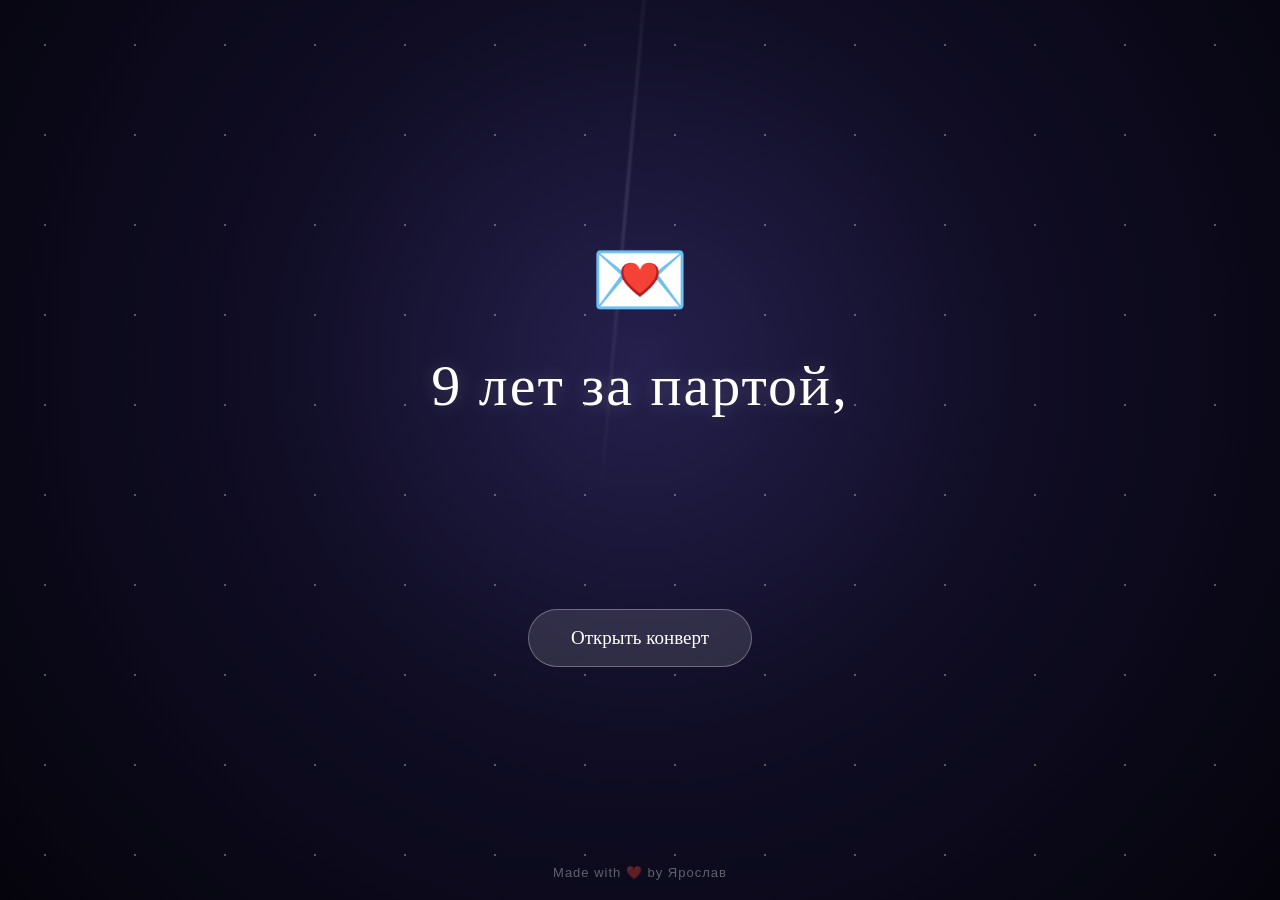
==== commit 12d9d9be: "Update index.html" ====
--- a/index.html
+++ b/index.html
@@ -652,15 +652,10 @@
 
     <!-- Секретная кнопка -->
 
-    <button
-        id="secret-button"
-        class="secret-button"
-    >
-
-        Нажми на меня,
-        если тоже скучаешь
-
-    </button>
+    
+<a href="surprise.html" class="secret-button">
+    Нажми на меня, если тоже скучаешь ❤️
+</a>
 
 
     <!-- Made with -->
@@ -988,4 +983,4 @@
 
 </body>
 
-</html>+</html>
--- a/style.css
+++ b/style.css
@@ -4732,4 +4732,10 @@
         opacity: 1;
     }
 
-}+}
+a.secret-button {
+    display: inline-block;
+    text-decoration: none;
+    text-align: center;
+    cursor: pointer;
+}
